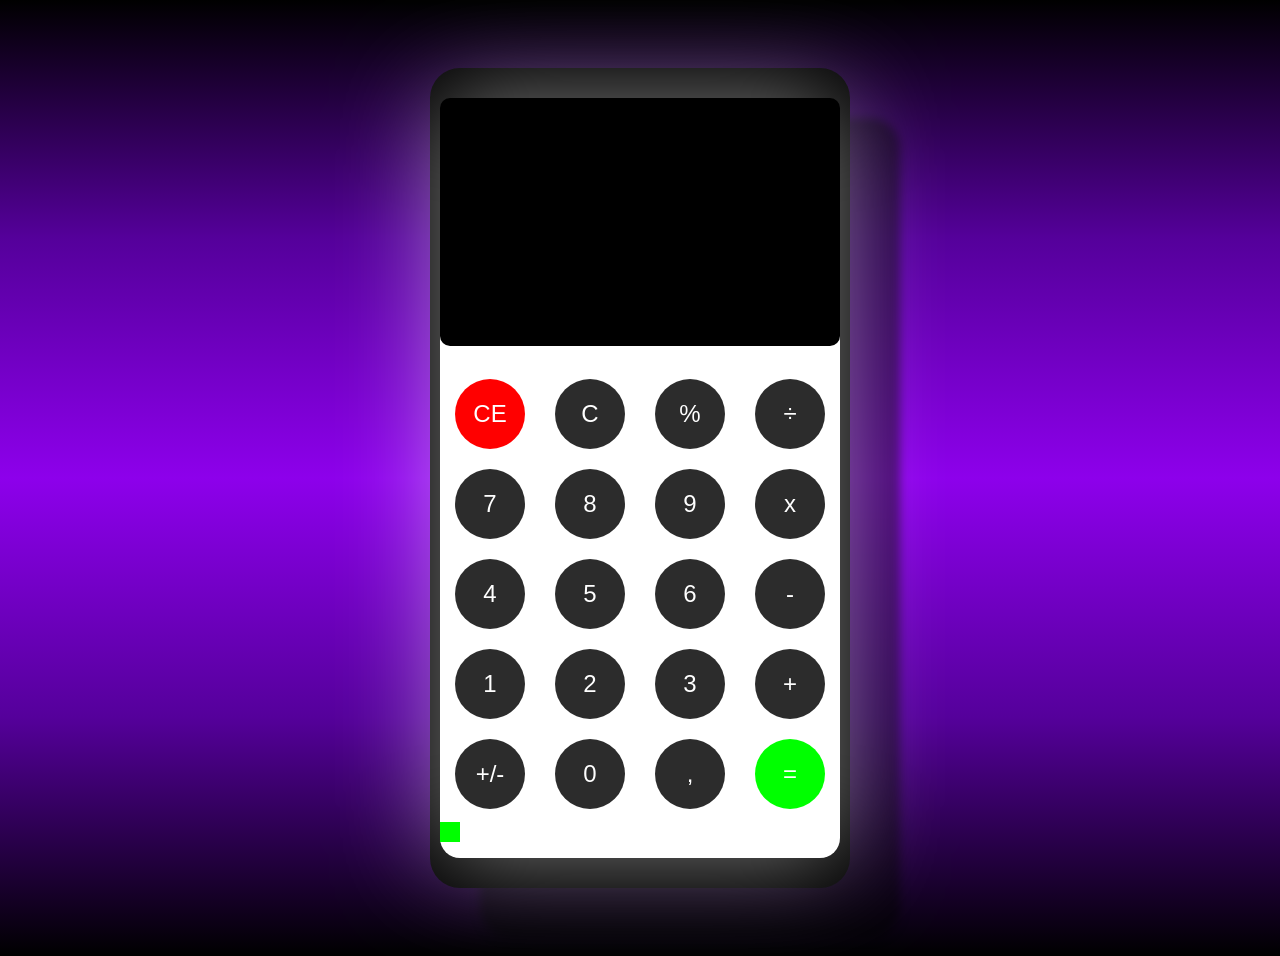
==== index.html @ d30ddaa0 "First_style" ====
<!DOCTYPE html>
<html lang="pt-BR">
<head>
    <link rel="stylesheet" href="a.css">
    <script src="a.js"></script>
</head>
<body>
    <div class="asd">  
    <div class = 'celular'>        
        <div class = 'tela'> 
            <div class = 'visor'; input type="text" id="visor" disabled>
            </div>
            <div class = 'espaco'>
                <div class = 'a'>
                <button id = 'btn' style="font-size: 24px;">CE</button>
                <button id = 'btn1' style="font-size: 24px;">7</button>
                <button id = 'btn2' style="font-size: 24px;">4</button>
                <button id = 'btn3' style="font-size: 24px;">1</button>
                <button id = 'btn4' style="font-size: 24px;">+/-</button>
                </div>
                <div class = 'b'>
                <button id = 'btn5' style="font-size: 24px;">C</button>
                <button id = 'btn6' style="font-size: 24px;">8</button>
                <button id = 'btn7' style="font-size: 24px;">5</button>
                <button id = 'btn8' style="font-size: 24px;">2</button>
                <button id = 'btn9' style="font-size: 24px;">0</button>
                </div> 
                <div class = 'c'>
                <button id = 'btn10' style="font-size: 24px;">%</button>
                <button id = 'btn11' style="font-size: 24px;">9</button>
                <button id = 'btn12' style="font-size: 24px;">6</button>
                <button id = 'btn13' style="font-size: 24px;">3</button>
                <button id = 'btn14' style="font-size: 24px;">,</button>
                </div>
                <div class = 'd'>
                <button id = 'btn15' style="font-size: 24px;">&divide</button>
                <button id = 'btn16' style="font-size: 24px;">x</button>
                <button id = 'btn17' style="font-size: 24px;">-</button>
                <button id = 'btn18' style="font-size: 24px;">+</button>
                <button id = 'btn19' style="font-size: 24px;">=</button>
                </div>         
            </div>
            <div class = 'bot'>
            </div>   
        </div>    
    </div>
    </div>  
</body>
---- a.css ----
body{
            gap : 20px;
            display : flex;
            height: 100vh;
            font-family: Georgia;
            text-align: top;
            padding: 20px;
            justify-content: center ; 
            align-items: center;
            background: linear-gradient(0deg, #000000, #55009b, #8d00eb, #55009b, #000000);
            overflow: hidden;
        }
        button{ 
            width: 70px;
            height: 70px;
            background: linear-gradient(0deg, #2c2c2c, #2c2c2c, #2c2c2c);
            color: white;
            padding: 0px; 
            border: none;
            border-radius: 50%;
            cursor: pointer;
            justify-content: center; 
            align-items: center;
            transition: background 0.3s ease, transform 0.2s linear;  
        }
        button:active{
            width: 70px;
            height: 70px;
            background: linear-gradient(0deg, #757575, #757575, #757575);
            color: white;
            padding: 0px; 
            border: none;
            border-radius: 50%;
            cursor: pointer;
            justify-content: center ; 
            align-items: center;
            transform: scale(0.9);
        }
        .a{
            display: flex;
            flex-direction: column;
            gap: 20px;
            z-index: 10;
        }
        .b{
            display: flex;
            flex-direction: column;
            gap: 20px;
            z-index: 10;
        }
        .c{
            display: flex;
            flex-direction: column;
            gap: 20px;
            z-index: 10;
        } 
        .d{
            display: flex;
            flex-direction: column;
            gap: 20px;
            z-index: 10;
        }       
        .celular{
            width: 400px;
            height: 800px;
            background-color: #000000;
            border-radius: 30px;
            padding: 10px;
            box-shadow: 50px 50px 10px rgba(0,0,0,0.5);
            position: relative;
            justify-content: center ; 
            align-items: center;
            z-index: 5;
        }
        .tela{
            width: 100%;
            height: 95%;
            background-color: #fff;
            border-radius: 20px;
            margin-top: 10px;
            z-index: 6;
            box-shadow: 0px 0px 100px rgba(255, 255, 255, 0.5);     
        }
        .espaco{
            display: flex;
            justify-content: space-around;
            align-items: center;
            height: 60%;
        }
        #btn19{
            background: linear-gradient(0deg, #00ff00, #00ff00, #00ff00);
            transition: background 0.3s ease, transform 0.2s linear;
        }
        #btn19:active{
            background: linear-gradient(0deg, #00d300, #00d300, #00d300);
            transform: scale(0.9);
        }
        #btn{
            background: linear-gradient(0deg, #ff0000, #ff0000, #ff0000);
        }
        #btn:active{
            background: linear-gradient(0deg, #d30000, #d30000, #d30000);
        }
        .visor{
            width: 95%;
            height: 30%;
            background-color: #000000;
            border-radius: 10px;
            margin: 20px auto;
            justify-content: flex-end;
            align-items: center;
            padding: 10px;
            z-index: 10;
        }
        .bot{
            display: flex;
            justify-content: space-around;
            align-items: center;
            background-color: #00ff00;
            gap: 10px;
            width: 20px;
            height: 20px;
            z-index: 6;
        }
        #visor{
            text-align: right;
        }
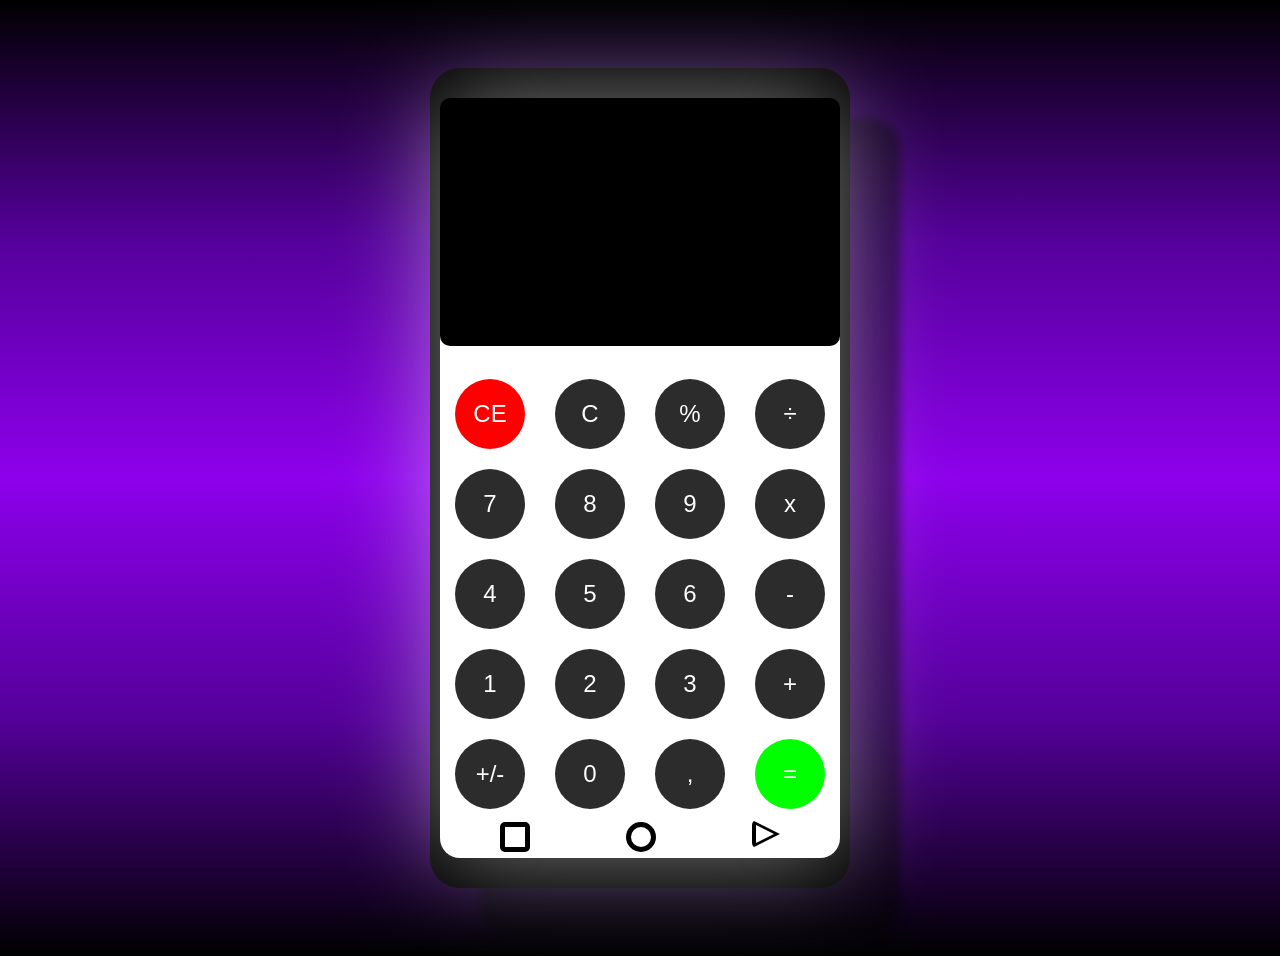
==== commit 7d72dc1a: "First_apple" ====
--- a/index.html
+++ b/index.html
@@ -40,8 +40,15 @@
                 <button id = 'btn19' style="font-size: 24px;">=</button>
                 </div>         
             </div>
+            <div class = 'bot2'>
+            </div>   
             <div class = 'bot'>
-            </div>   
+            </div> 
+            <div class = 'bot1'>
+                <div class = 'bot1f'>
+                </div>            
+            </div>
+            
         </div>    
     </div>
     </div>  
--- a/a.css
+++ b/a.css
@@ -21,7 +21,7 @@
             cursor: pointer;
             justify-content: center; 
             align-items: center;
-            transition: background 0.3s ease, transform 0.2s linear;  
+            transition: background 0.3s ease, transform 0.2s linear; 
         }
         button:active{
             width: 70px;
@@ -73,6 +73,7 @@
             z-index: 5;
         }
         .tela{
+            position: relative;
             width: 100%;
             height: 95%;
             background-color: #fff;
@@ -116,12 +117,52 @@
             display: flex;
             justify-content: space-around;
             align-items: center;
-            background-color: #00ff00;
+            background-color: transparent;
             gap: 10px;
             width: 20px;
             height: 20px;
             z-index: 6;
+            margin-left: 46.5%;
+            border-radius: 50%;
+            border: 5px solid #000000;
         }
+        .bot1{
+            position: absolute;
+            display: flex;
+            justify-content: center;
+            align-items: center;
+            right: 20px;
+            bottom: 20px;
+            width: 0;
+            height: 0;
+            background-color: transparent;
+            border-top: 14px solid transparent;
+            border-bottom: 14px solid transparent;
+            border-left: 28px solid #000000;
+            right: 60px;
+            bottom: 10px;
+            border-radius: 5px;
+        }
+        .bot1f{
+            position: absolute;
+            width: 0;
+            height: 0;
+            background-color: transparent;
+            border-top: 9px solid transparent;
+            border-bottom: 9px solid transparent;
+            border-left: 18px solid #ffffff;
+            margin-left: -30px;
+        }
+        .bot2{  
+            position: absolute;
+            width: 20px;
+            height: 20px;
+            z-index: 6;
+            background-color: transparent;
+            border: 5px solid #000000;
+            left: 60px;
+            border-radius: 5px;
+        }        
         #visor{
             text-align: right;
         }
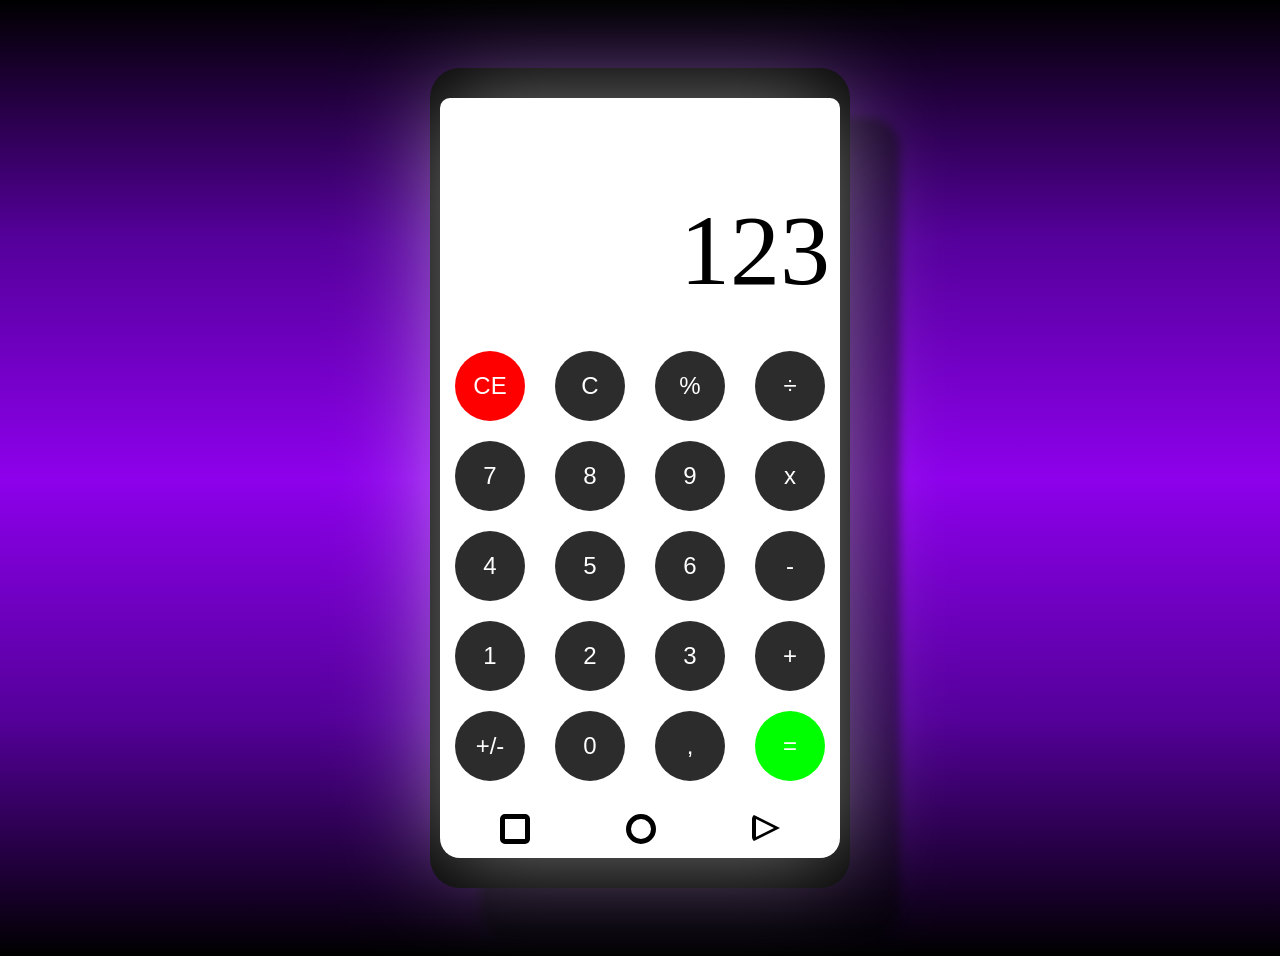
==== commit 2d740ff7: "First_banana" ====
--- a/index.html
+++ b/index.html
@@ -9,6 +9,7 @@
     <div class = 'celular'>        
         <div class = 'tela'> 
             <div class = 'visor'; input type="text" id="visor" disabled>
+                123
             </div>
             <div class = 'espaco'>
                 <div class = 'a'>
--- a/a.css
+++ b/a.css
@@ -105,7 +105,7 @@
         .visor{
             width: 95%;
             height: 30%;
-            background-color: #000000;
+            background-color: #ffffff;
             border-radius: 10px;
             margin: 20px auto;
             justify-content: flex-end;
@@ -125,6 +125,7 @@
             margin-left: 46.5%;
             border-radius: 50%;
             border: 5px solid #000000;
+            margin-top: 20px;            
         }
         .bot1{
             position: absolute;
@@ -142,6 +143,7 @@
             right: 60px;
             bottom: 10px;
             border-radius: 5px;
+            margin-bottom: 6px;
         }
         .bot1f{
             position: absolute;
@@ -162,7 +164,13 @@
             border: 5px solid #000000;
             left: 60px;
             border-radius: 5px;
+            margin-top: 20px
         }        
         #visor{
             text-align: right;
+            font-size: 100px;
+            display: flex;
+            justify-content: flex-end; 
+            align-items: flex-end;     
+            height: 200px;
         }
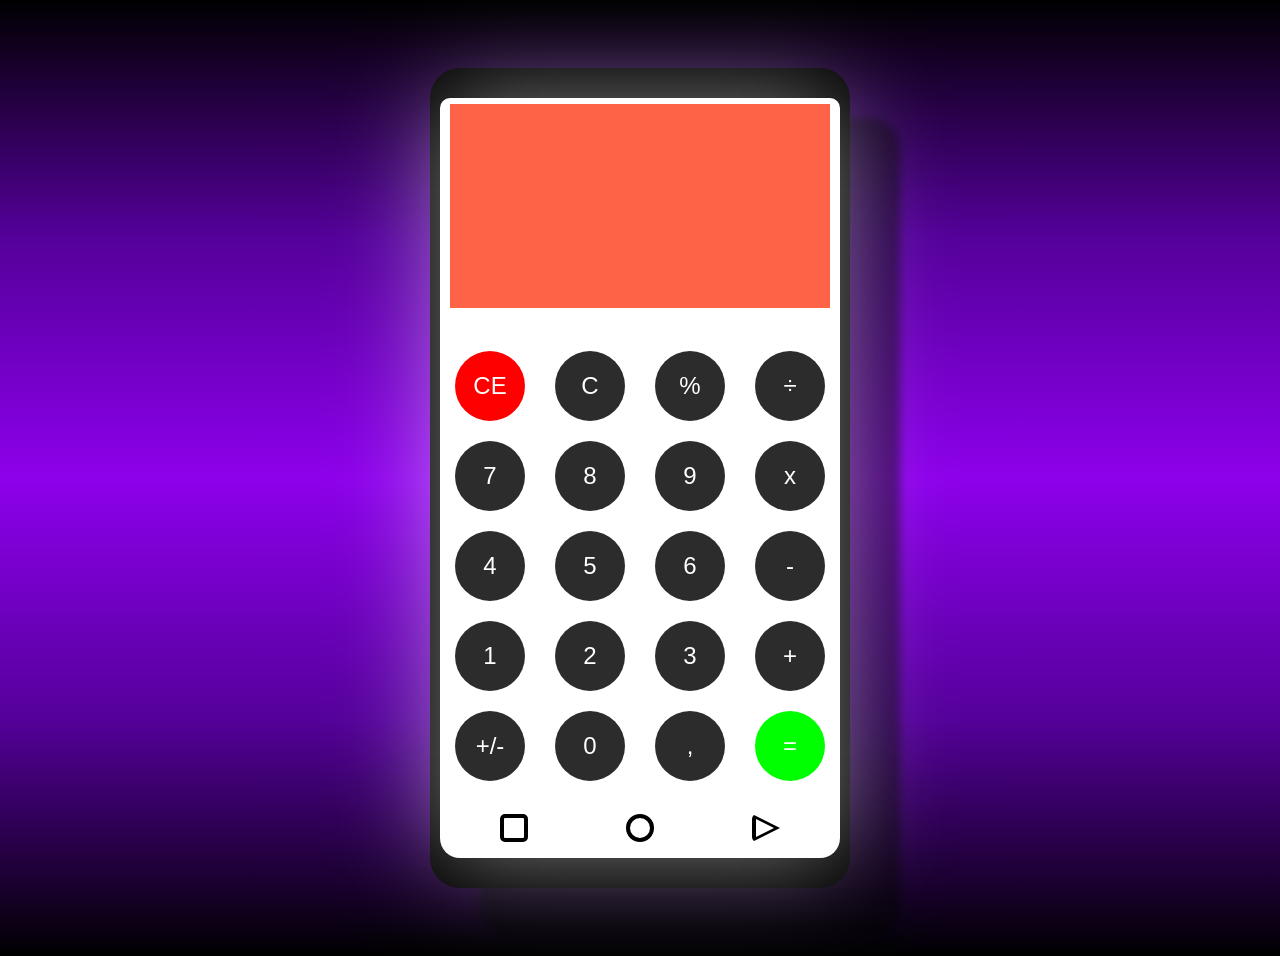
==== commit a44ad2d1: "First.cold" ====
--- a/index.html
+++ b/index.html
@@ -2,14 +2,14 @@
 <html lang="pt-BR">
 <head>
     <link rel="stylesheet" href="a.css">
-    <script src="a.js"></script>
+    <script src="a.js" defer></script>
 </head>
 <body>
     <div class="asd">  
     <div class = 'celular'>        
         <div class = 'tela'> 
-            <div class = 'visor'; input type="text" id="visor" disabled>
-                123
+            <div class = 'visor'; id='visor'>
+                <textarea id="ap" disabled; placeholder=""></textarea>
             </div>
             <div class = 'espaco'>
                 <div class = 'a'>
@@ -48,8 +48,7 @@
             <div class = 'bot1'>
                 <div class = 'bot1f'>
                 </div>            
-            </div>
-            
+            </div>            
         </div>    
     </div>
     </div>  
--- a/a.css
+++ b/a.css
@@ -21,7 +21,7 @@
             cursor: pointer;
             justify-content: center; 
             align-items: center;
-            transition: background 0.3s ease, transform 0.2s linear; 
+            transition: background 0.3s ease, transform 0.2s linear;
         }
         button:active{
             width: 70px;
@@ -112,6 +112,7 @@
             align-items: center;
             padding: 10px;
             z-index: 10;
+            word-wrap: break-word; 
         }
         .bot{
             display: flex;
@@ -124,7 +125,7 @@
             z-index: 6;
             margin-left: 46.5%;
             border-radius: 50%;
-            border: 5px solid #000000;
+            border: 4px solid #000000;
             margin-top: 20px;            
         }
         .bot1{
@@ -161,7 +162,7 @@
             height: 20px;
             z-index: 6;
             background-color: transparent;
-            border: 5px solid #000000;
+            border: 4px solid #000000;
             left: 60px;
             border-radius: 5px;
             margin-top: 20px
@@ -173,4 +174,19 @@
             justify-content: flex-end; 
             align-items: flex-end;     
             height: 200px;
+            font-family: 'Comic Sans MS', cursive, sans-serif;
+            font-weight: 400; 
+            font-size: 95px;
+            
+        }
+        #ap{
+            word-wrap: break-word;
+            resize: none;
+            border: none;
+            width: 100%;
+            height: 100%;
+            background-color: tomato;
+            font-family: 'Comic Sans MS', cursive, sans-serif;
+            font-weight: 400; 
+            font-size: 95px;
         }
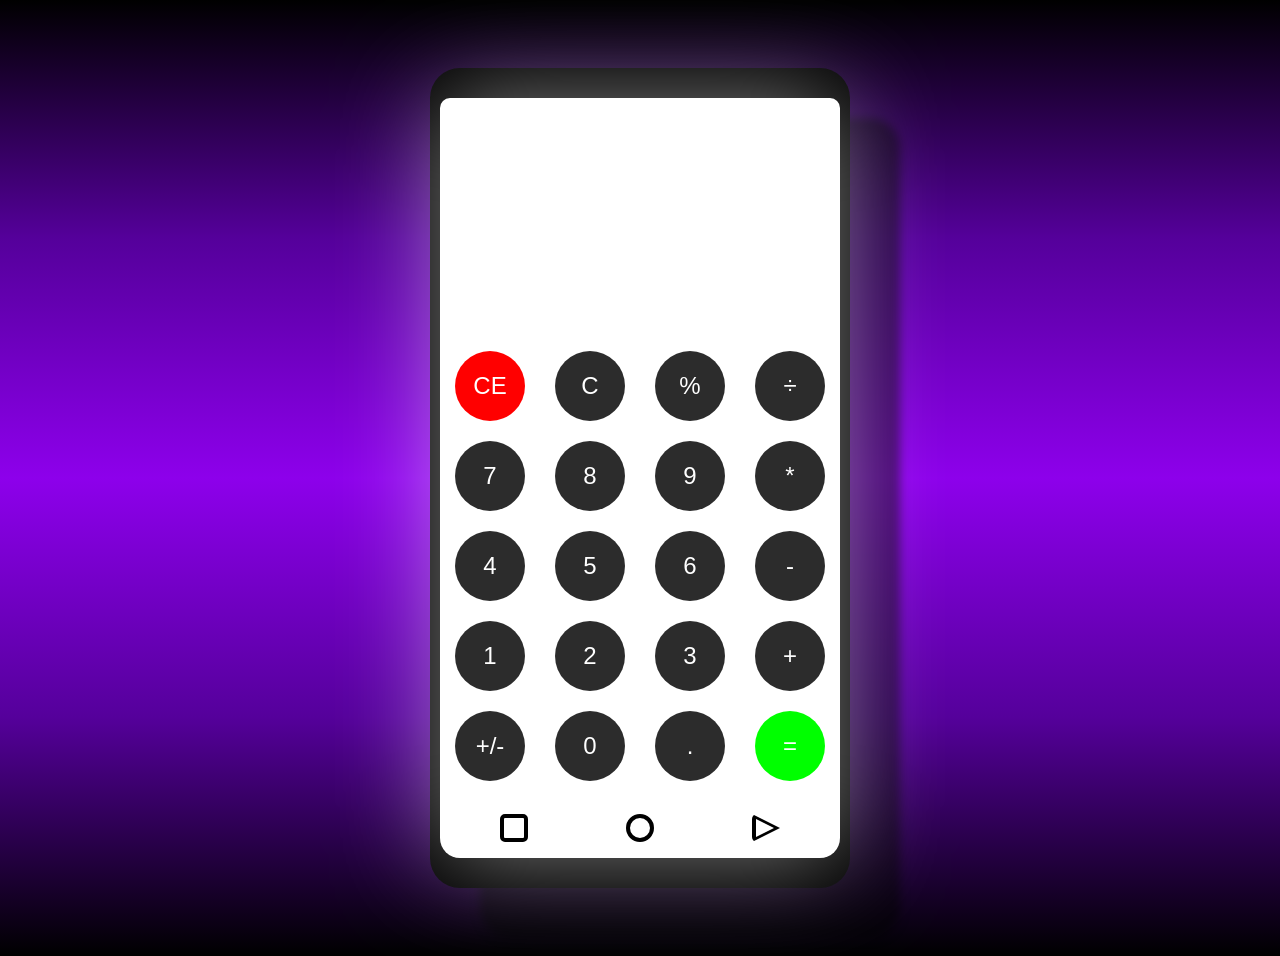
==== commit caa65d39: "First_area" ====
--- a/index.html
+++ b/index.html
@@ -31,13 +31,13 @@
                 <button id = 'btn11' style="font-size: 24px;">9</button>
                 <button id = 'btn12' style="font-size: 24px;">6</button>
                 <button id = 'btn13' style="font-size: 24px;">3</button>
-                <button id = 'btn14' style="font-size: 24px;">,</button>
+                <button id = 'btn14' style="font-size: 24px;">.</button>
                 </div>
                 <div class = 'd'>
-                <button id = 'btn15' style="font-size: 24px;">&divide</button>
-                <button id = 'btn16' style="font-size: 24px;">x</button>
-                <button id = 'btn17' style="font-size: 24px;">-</button>
-                <button id = 'btn18' style="font-size: 24px;">+</button>
+                <button id = 'btn15' class = 'oper' style="font-size: 24px;">&divide</button>
+                <button id = 'btn16' class = 'oper' style="font-size: 24px;">*</button>
+                <button id = 'btn17' class = 'oper' style="font-size: 24px;">-</button>
+                <button id = 'btn18' class = 'oper' style="font-size: 24px;">+</button>
                 <button id = 'btn19' style="font-size: 24px;">=</button>
                 </div>         
             </div>
--- a/a.css
+++ b/a.css
@@ -2,7 +2,7 @@
             gap : 20px;
             display : flex;
             height: 100vh;
-            font-family: Georgia;
+            font-family: Alfa Slab One;
             text-align: top;
             padding: 20px;
             justify-content: center ; 
@@ -174,19 +174,22 @@
             justify-content: flex-end; 
             align-items: flex-end;     
             height: 200px;
-            font-family: 'Comic Sans MS', cursive, sans-serif;
+            font-family: 'Alfa Slab One';
             font-weight: 400; 
             font-size: 95px;
             
         }
-        #ap{
-            word-wrap: break-word;
+        #ap{            
+            text-align: right;
             resize: none;
             border: none;
             width: 100%;
             height: 100%;
-            background-color: tomato;
-            font-family: 'Comic Sans MS', cursive, sans-serif;
-            font-weight: 400; 
-            font-size: 95px;
+            background-color: #ffffff;
+            font-family: 'Alfa Slab One';
+            font-weight: 400px; 
+            font-size: 60px;
+            overflow-x: auto;
+            border: none;
+            outline: none;
         }
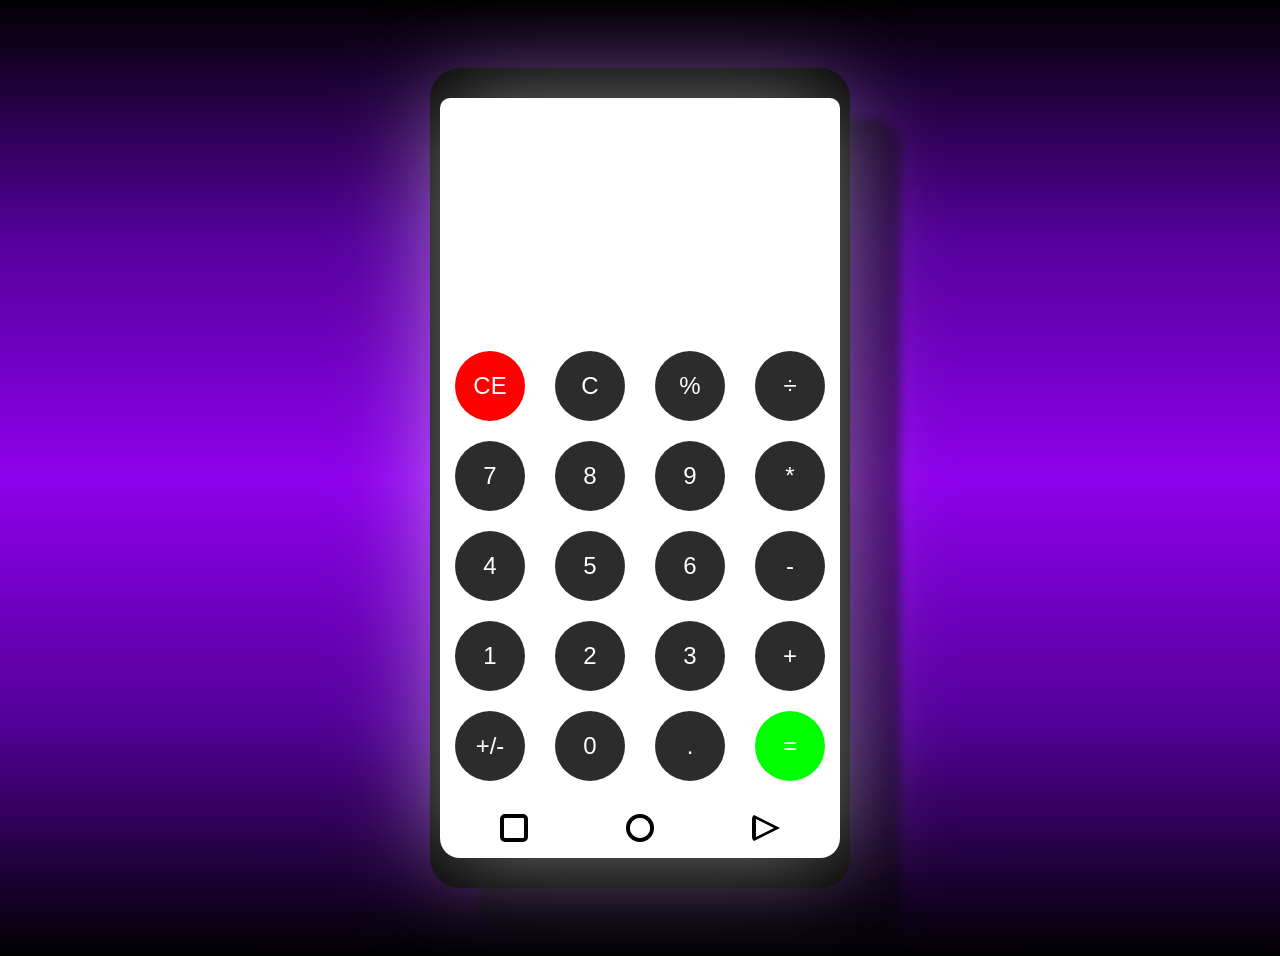
==== commit dbca5e22: "First_sword" ====
--- a/index.html
+++ b/index.html
@@ -9,7 +9,8 @@
     <div class = 'celular'>        
         <div class = 'tela'> 
             <div class = 'visor'; id='visor'>
-                <textarea id="ap" disabled; placeholder=""></textarea>
+                <span id="meu-relogio"></span>
+                <textarea id="ap" readonly placeholder=""></textarea>
             </div>
             <div class = 'espaco'>
                 <div class = 'a'>
@@ -42,8 +43,10 @@
                 </div>         
             </div>
             <div class = 'bot2'>
+                <button class = 'deslig'></button>
             </div>   
             <div class = 'bot'>
+                <button id = 'algo'></button>
             </div> 
             <div class = 'bot1'>
                 <div class = 'bot1f'>
--- a/a.css
+++ b/a.css
@@ -192,4 +192,29 @@
             overflow-x: auto;
             border: none;
             outline: none;
-        }+        }
+        .deslig{
+            position: flex;
+            width: 100%;
+            height: 100%;
+            z-index: 6;
+            background: linear-gradient(0deg, #ffffff, #ffffff, #ffffff);
+        }
+        .deslig:active{
+            position: flex;
+            width: 100%;
+            height: 100%;
+            z-index: 6;
+            background: linear-gradient(0deg, #ffffff, #ffffff, #ffffff);
+        }
+        #algo{
+            display: flex;
+            justify-content: space-around;
+            align-items: center;
+            background: linear-gradient(0deg, #ffffff, #ffffff, #ffffff);
+            gap: 10px;
+            width: 100%;
+            height: 100%;
+            z-index: 6;
+        }
+       
